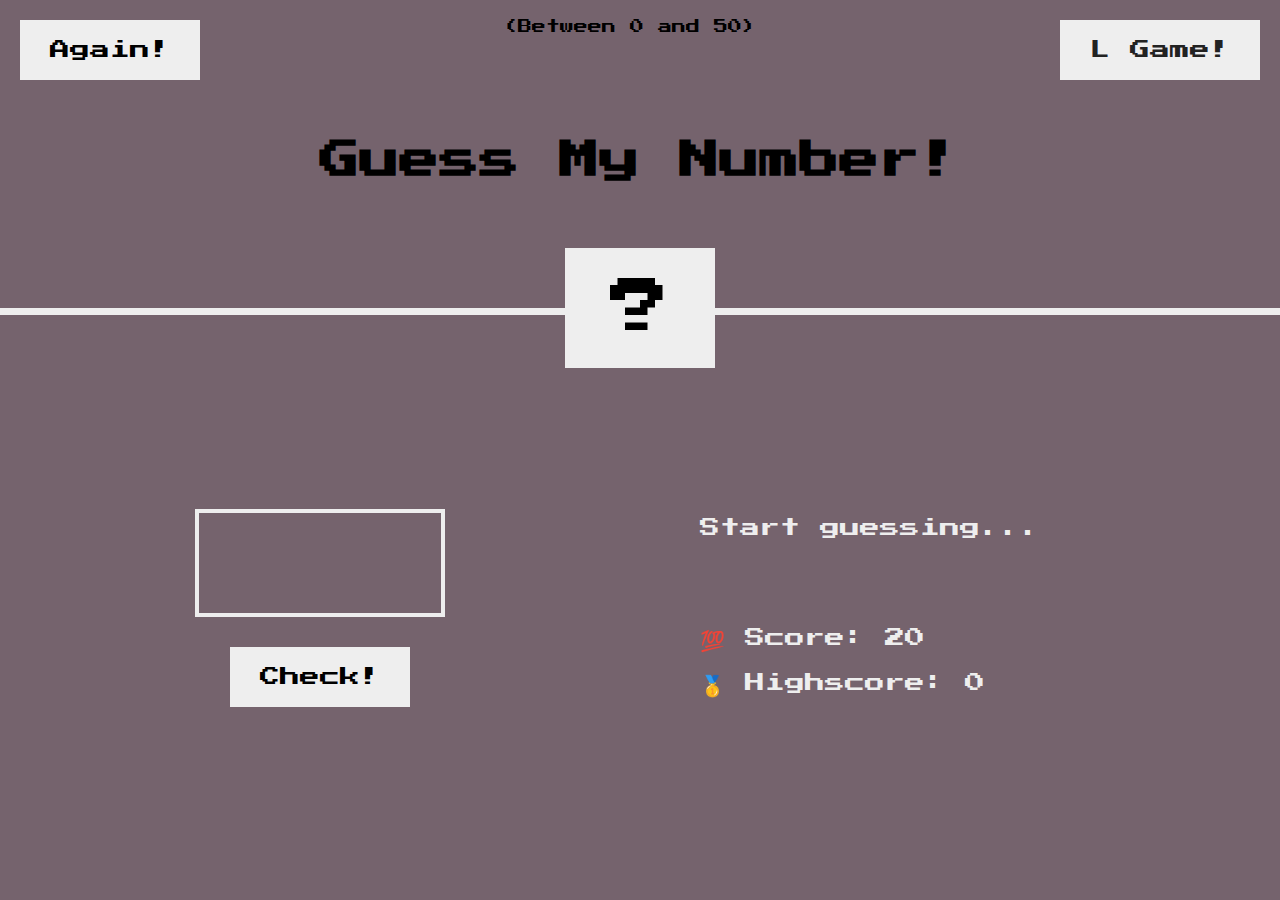
==== letter/index.html @ e72b9b2e "Letter Game" ====
<!DOCTYPE html>
<html lang="en">
  <head>
    <meta charset="UTF-8" />
    <meta name="viewport" content="width=device-width, initial-scale=1.0" />
    <meta http-equiv="X-UA-Compatible" content="ie=edge" />
    <link rel="stylesheet" href="style.css" />
    <title>Guess My Number!</title>
  </head>
  <body>
    <header>
      <h1>Guess My Number!</h1>
      <p class="between">(Between 0 and 50)</p>
      <button class="btn again">Again!</button>
      <button class="btn game"> <a href="#">L Game!</a></button>
      <div class="number"> ? </div>
    </header>
    <main>
      <section class="left">
        <input type="number" class="guess" />
        <button class="btn check">Check!</button>
      </section>
      <section class="right">
        <p class="message">Start guessing...</p>
        <p class="label-score">💯 Score: <span class="score">20</span></p>
        <p class="label-highscore">
          🥇 Highscore: <span class="highscore">0</span>
        </p>
      </section>
    </main>
    <script src="script.js"></script>
  </body>
</html>
---- letter/style.css ----
@import url('https://fonts.googleapis.com/css?family=Press+Start+2P&display=swap');

* {
  margin: 0;
  padding: 0;
  box-sizing: inherit;
}

html {
  font-size: 62.5%;
  box-sizing: border-box;
}

body {
  font-family: 'Press Start 2P', sans-serif;
  color: #000;
  background-color: #75636d;
}

/* LAYOUT */
header {
  position: relative;
  height: 35vh;
  border-bottom: 7px solid #eee;
}

main {
  height: 65vh;
  color: #eee;
  display: flex;
  align-items: center;
  justify-content: space-around;
}

.left {
  width: 52rem;
  display: flex;
  flex-direction: column;
  align-items: center;
}

.right {
  width: 52rem;
  font-size: 2rem;
}

/* ELEMENTS STYLE */
h1 {
  font-size: 4rem;
  text-align: center;
  position: absolute;
  width: 100%;
  top: 52%;
  left: 50%;
  transform: translate(-50%, -50%);
}

a {
  text-decoration: none;
  color: #222;
}

.number {
  background: #eee;
  color: #000;
  font-size: 6rem;
  width: 15rem;
  padding: 3rem 0rem;
  text-align: center;
  position: absolute;
  bottom: 0;
  left: 50%;
  transform: translate(-50%, 50%);
}

.between {
  font-size: 1.4rem;
  position: absolute;
  top: 2rem;
  left: calc((100% - 2rem) / 2);
  transform: translateX(-50%);
}

.again {
  position: absolute;
  top: 2rem;
  left: 2rem;
}

.game {
    position: absolute;
    top: 2rem;
    right: 2rem;
}

.guess {
  background: none;
  border: 4px solid #eee;
  font-family: inherit;
  color: inherit;
  font-size: 5rem;
  padding: 2.5rem;
  width: 25rem;
  text-align: center;
  display: block;
  margin-bottom: 3rem;
}

.btn {
  border: none;
  background-color: #eee;
  color: #000;
  font-size: 2rem;
  font-family: inherit;
  padding: 2rem 3rem;
  cursor: pointer;
}

.btn:hover {
  background-color: #ccc;
}

.message {
  margin-bottom: 8rem;
  height: 3rem;
}

.label-score {
  margin-bottom: 2rem;
}
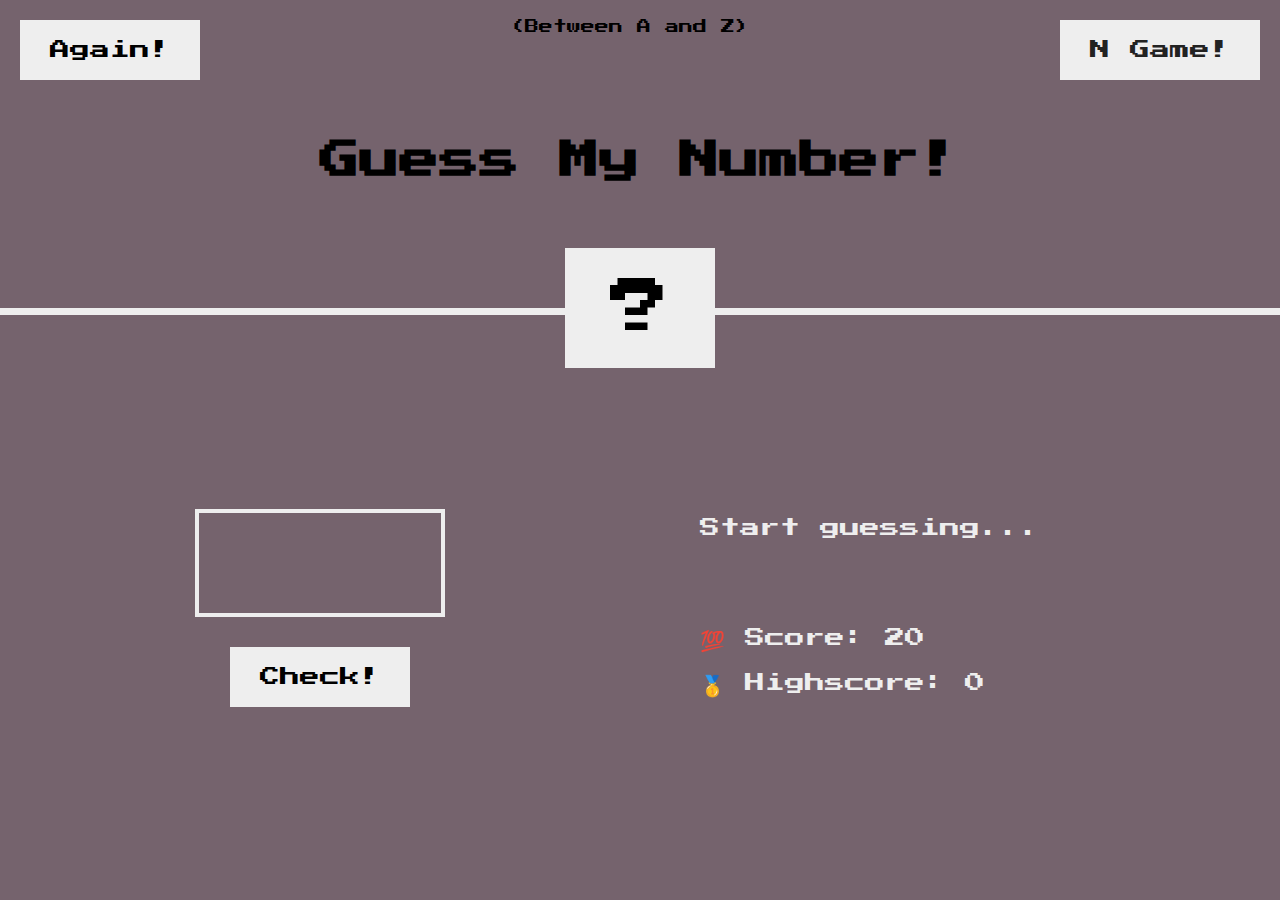
==== commit 5ad14af3: "update" ====
--- a/letter/index.html
+++ b/letter/index.html
@@ -10,9 +10,9 @@
   <body>
     <header>
       <h1>Guess My Number!</h1>
-      <p class="between">(Between 0 and 50)</p>
+      <p class="between">(Between A and Z)</p>
       <button class="btn again">Again!</button>
-      <button class="btn game"> <a href="#">L Game!</a></button>
+      <button class="btn game"> <a href="/number/index.html">N Game!</a></button>
       <div class="number"> ? </div>
     </header>
     <main>
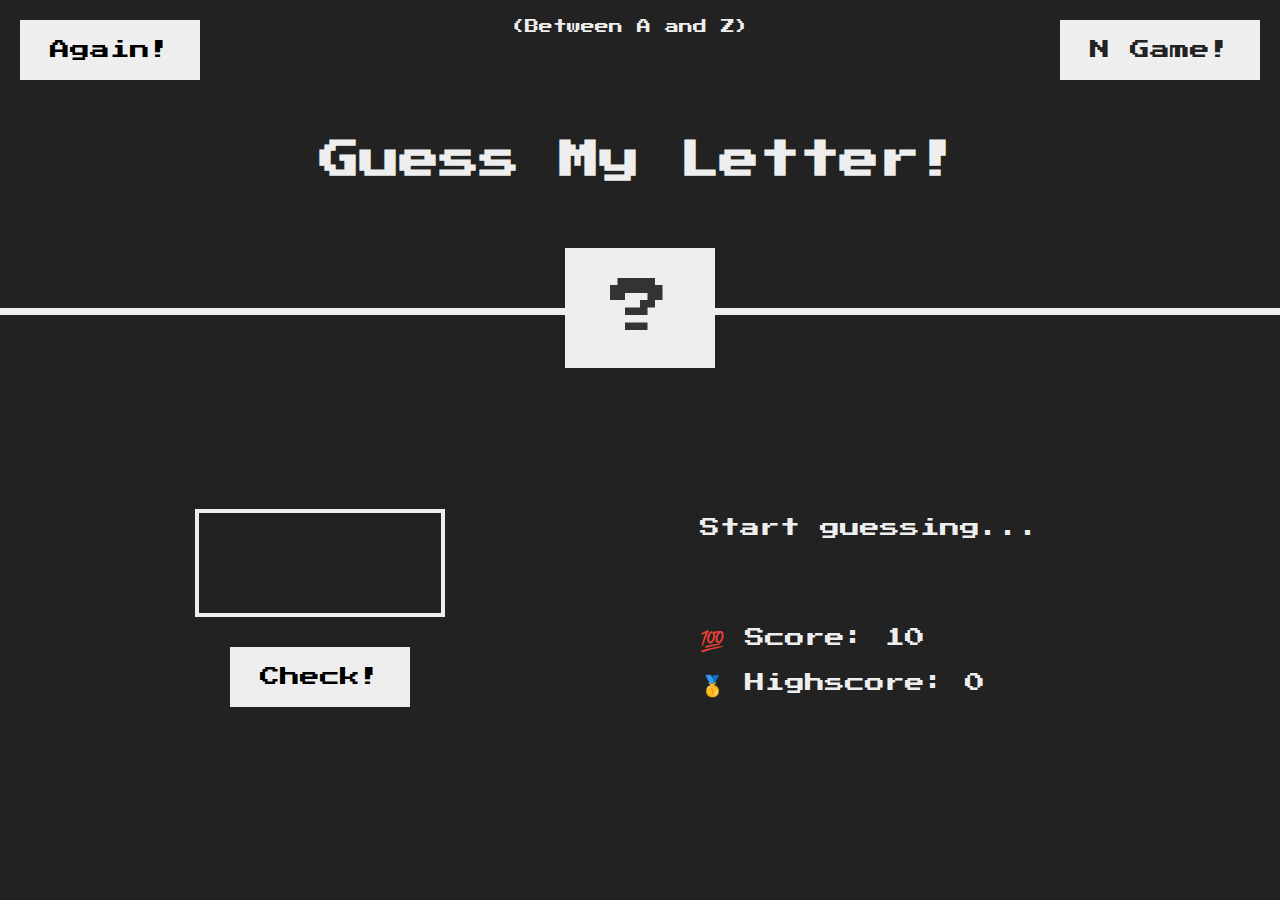
==== commit 8d08c77b: "final" ====
--- a/letter/index.html
+++ b/letter/index.html
@@ -5,24 +5,24 @@
     <meta name="viewport" content="width=device-width, initial-scale=1.0" />
     <meta http-equiv="X-UA-Compatible" content="ie=edge" />
     <link rel="stylesheet" href="style.css" />
-    <title>Guess My Number!</title>
+    <title>Guess My Letter!</title>
   </head>
   <body>
     <header>
-      <h1>Guess My Number!</h1>
+      <h1>Guess My Letter!</h1>
       <p class="between">(Between A and Z)</p>
       <button class="btn again">Again!</button>
       <button class="btn game"> <a href="/number/index.html">N Game!</a></button>
-      <div class="number"> ? </div>
+      <div class="letter"> ? </div>
     </header>
     <main>
       <section class="left">
-        <input type="number" class="guess" />
+        <input type="text" class="guess" />
         <button class="btn check">Check!</button>
       </section>
       <section class="right">
         <p class="message">Start guessing...</p>
-        <p class="label-score">💯 Score: <span class="score">20</span></p>
+        <p class="label-score">💯 Score: <span class="score">10</span></p>
         <p class="label-highscore">
           🥇 Highscore: <span class="highscore">0</span>
         </p>
--- a/letter/style.css
+++ b/letter/style.css
@@ -13,8 +13,8 @@
 
 body {
   font-family: 'Press Start 2P', sans-serif;
-  color: #000;
-  background-color: #75636d;
+  color: #eee;;
+  background-color: #222;
 }
 
 /* LAYOUT */
@@ -60,9 +60,9 @@
   color: #222;
 }
 
-.number {
+.letter {
   background: #eee;
-  color: #000;
+  color: #333;
   font-size: 6rem;
   width: 15rem;
   padding: 3rem 0rem;
